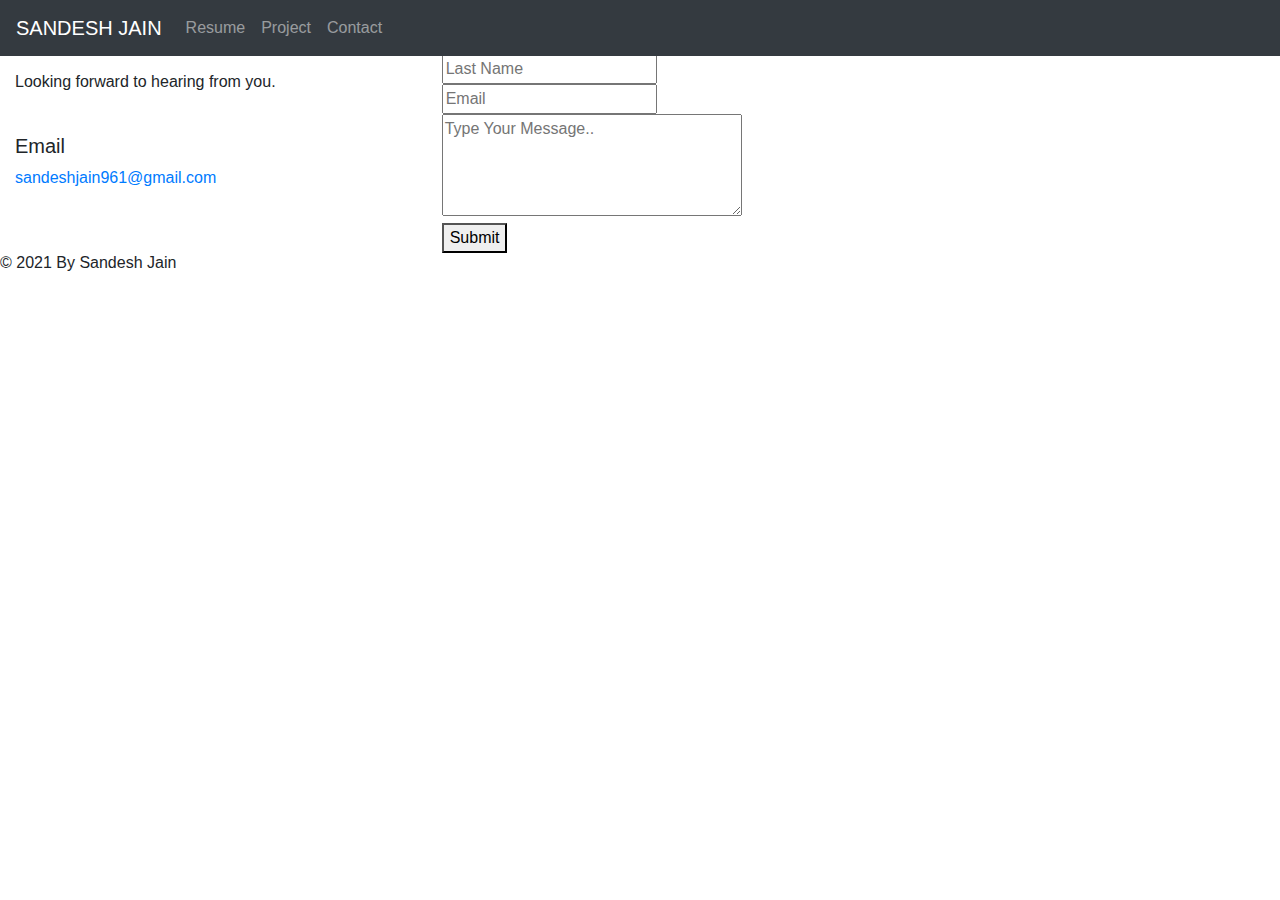
==== contact.html @ 9431c758 "Add files via upload" ====
<!doctype html>
<<!DOCTYPE html>
<html>
<head>

	<title>Contact</title>
	<meta charset="utf-8">
	<meta name="viewport" content="width=device-width, initial-scale=1">
	<link rel="stylesheet" href="https://maxcdn.bootstrapcdn.com/bootstrap/4.5.2/css/bootstrap.min.css">
  	<script src="https://ajax.googleapis.com/ajax/libs/jquery/3.5.1/jquery.min.js"></script>
  	<script src="https://cdnjs.cloudflare.com/ajax/libs/popper.js/1.16.0/umd/popper.min.js"></script>
  	<script src="https://maxcdn.bootstrapcdn.com/bootstrap/4.5.2/js/bootstrap.min.js"></script>
  	<link rel="stylesheet" type="text/css" href="css/style.css">

  	<link rel="preconnect" href="https://fonts.googleapis.com">
	<link rel="preconnect" href="https://fonts.gstatic.com" crossorigin>
	<link href="https://fonts.googleapis.com/css2?family=Nunito&display=swap" rel="stylesheet">
	
</head>

<body>

	<div class="header">
		<nav class="navbar navbar-expand-sm bg-dark navbar-dark fixed-top">
	  		<a class="navbar-brand" href="index.html">SANDESH JAIN</a>
	  		<ul class="navbar-nav">
	    		<li class="nav-item">
	      			<a class="nav-link" href="resume.html">Resume</a>
	    		</li>
	    		<li class="nav-item">
	      			<a class="nav-link" href="project.html">Project</a>
	    		</li>
	    		<li class="nav-item">
	      			<a class="nav-link" href="contact.html">Contact</a>
	    		</li>
	  		</ul>
		</nav>
	</div>


	<div class="contactsandesh">
		<div class="container-fluid">
	  		<div class="row">

	  			<div class="col-sm-4"> <h2>Contact</h2> <p> Looking forward to hearing from you. </p> <br>
	  				<h5> Email </h5> <p> <a href="mailto:sandeshjain961@gmail.com"> sandeshjain961@gmail.com </a></p>
	  			 </div>

	  			<div class="col-sm-8">

					<form action="https://www.actionforms.io/e/r/contactsandesh" method="POST">
					    <div>
					        <input type="text" name="First Name" placeholder="First Name" required>
					    </div>
					    <div>
					        <input type="text" name="Last Name" placeholder="Last Name" required>
					    </div>
					    <div>
					        <input type="Email" name="Email" placeholder="Email" required>
					    </div>
					    <div>
					        <textarea name="msg" placeholder="Type Your Message.." cols="30" rows="4" required></textarea> 
					    </div>

					    <button type="submit" class="button button1"> Submit </button>
					</form>
				</div>
			</div>
		</div>
	</div>

	<div class="footer">
		<h6> © 2021 By Sandesh Jain </h6>
	</div>


</body>
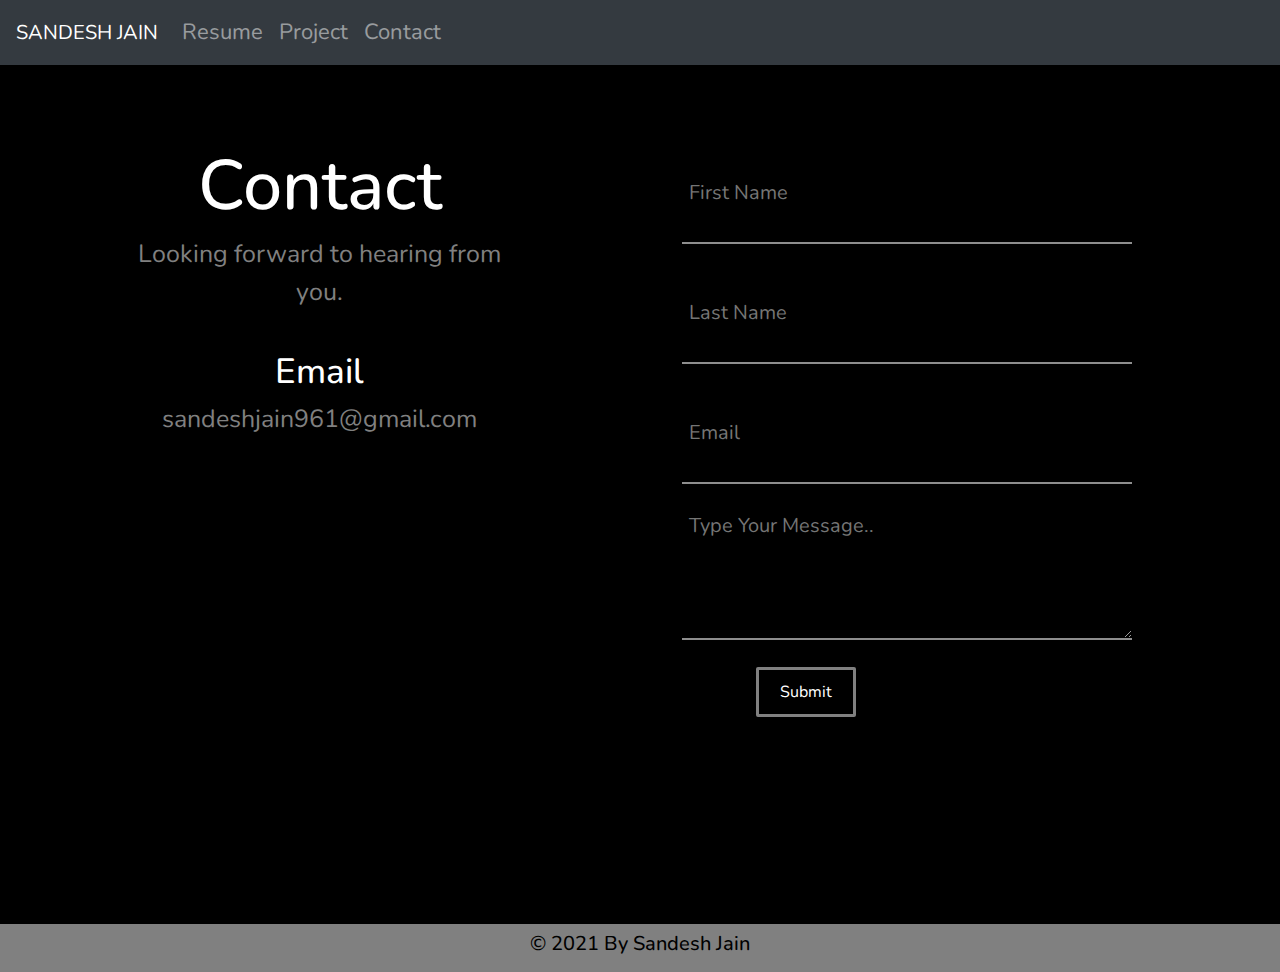
==== commit 57022f5c: "Update contact.html" ====
--- a/contact.html
+++ b/contact.html
@@ -42,11 +42,13 @@
 		<div class="container-fluid">
 	  		<div class="row">
 
+	  			<div class="col-sm-1"> </div>
+
 	  			<div class="col-sm-4"> <h2>Contact</h2> <p> Looking forward to hearing from you. </p> <br>
 	  				<h5> Email </h5> <p> <a href="mailto:sandeshjain961@gmail.com"> sandeshjain961@gmail.com </a></p>
 	  			 </div>
 
-	  			<div class="col-sm-8">
+	  			<div class="col-sm-7">
 
 					<form action="https://www.actionforms.io/e/r/contactsandesh" method="POST">
 					    <div>
@@ -74,4 +76,4 @@
 	</div>
 
 
-</body>+</body>
--- a/css/style.css
+++ b/css/style.css
@@ -0,0 +1,285 @@
+
+body
+{
+	background-color: black;
+	color: grey;
+	font-family: 'Nunito', sans-serif;
+}
+
+.footer
+{
+   /*position: fixed;*/
+   left: 0;
+   bottom: 0;
+   width: 100%;
+   background-color: grey;
+   color: black;
+   text-align: center;
+   padding: 8px;
+}
+
+.content
+{
+	min-height: 100vh;
+	text-align: center;
+	padding-top: 150px;
+}
+
+.projectcontent
+{
+	min-height: 100vh;
+	text-align: center;
+	padding-top: 50px;
+	padding-bottom: 50px;
+	padding-right: 20px;
+	padding-left: 20px;
+}
+
+.skillcontent
+{
+	min-height: 100vh;
+	text-align: center;
+	padding-top: 140px;	
+	padding-bottom: 140px;
+}
+
+.resumecontent
+{
+	min-height: 100vh;
+	text-align: center;
+	padding-top: 140px;	
+	padding-bottom: 140px;
+}
+
+h1
+{
+	color: white;
+	font-size: 120px;
+}
+
+h2
+{
+	color: white;
+	font-size: 70px;
+}
+
+h3
+{
+	color: white;
+	font-size: 45px;
+}
+
+h4
+{
+	font-size: 35px;
+}
+
+h5
+{
+	color: white;
+	font-size: 35px;
+}
+
+h6
+{
+	font-size: 20px;
+}
+
+
+p
+{
+	font-style: bold;
+	font-size: 25px;
+}
+
+a
+{
+	color: grey;
+}
+
+a,a:visited,a:hover,a:active
+{
+	text-decoration: none;
+	color: inherit;
+}
+
+
+.contactsandesh
+{
+	min-height: 100vh;
+	text-align: center;
+	padding-top: 120px;
+	padding-bottom: 200px;
+}
+
+input
+{
+	padding: 7px;
+    font-size: 20px;
+    border: 0;
+    outline: 0;
+    background: transparent;
+    border-bottom: 2px solid #8e8e8e;
+    width: 450px;
+    margin-bottom: 20px;
+    color:#F5F5F5;
+    min-height: 100px;
+}
+
+textarea
+{
+	padding: 7px;
+    font-size: 20px;
+    border: 0;
+    outline: 0;
+    background: transparent;
+    border-bottom: 2px solid #8e8e8e;
+    width: 450px;
+    margin-bottom: 20px;
+    color:#F5F5F5;
+    min-height: 100px;
+}
+
+button
+{
+	text-align: center;
+	color: white;
+	background-color: grey;
+	border-width: 5px;
+	border-radius: 2px;
+	width: 100px;
+	height: 50px;
+	position: absolute;
+	left: 223px;
+}
+
+#pimg
+{
+	height: 400px;
+	width: 400px;
+	border-width: 2px;
+}
+
+.card
+{
+  /*box-shadow: 0 4px 8px 0 rgba(0, 0, 0, 0.2);*/
+  background-color: black;
+  border: 4px solid grey;
+  padding: 30px;
+  max-width: 500px;
+  height: 340px;
+  min-height: 340px;
+  margin: auto;
+  text-align: center;
+  overflow: hidden;
+  transition: all 0.80s;
+  
+ 
+ /* font-family: arial; */
+}
+
+.card:hover
+{
+	border-color: blue;
+	min-height: 500px;
+	
+}
+
+.button
+{
+	
+  /*	padding: 8px;
+  	color: white;
+  	background-color: black;
+  	text-align: center;
+  	cursor: pointer;
+  	width: 30%;
+  	font-size: 18px; */
+  
+  background-color: #4CAF50; /* Green */
+  border: none;
+  color: white;
+  padding: 10px;
+  text-align: center;
+  text-decoration: none;
+  display: inline-block;
+  font-size: 16px;
+  /*margin: 4px 2px; */
+  transition-duration: 0.4s;
+  cursor: pointer;
+}
+
+.button1 {
+  background-color: black;
+  color: white;
+  border: 3px solid grey;
+}
+
+.button1:hover {
+  background-color: #696969;
+  color: white;
+}
+
+.education
+{
+	background-color: white;
+	/*height: 100px;*/
+	width: 80%;
+	padding: 50px;
+	margin-top: 2px;
+	margin: auto;
+	margin-bottom: 15%;
+	min-height: 60vh;
+	color: black;
+}
+
+.skill
+{
+	background-color: white;
+	/*height: 100px;*/
+	width: 80%;
+	padding: 10px;
+	margin-top: 2px;
+	margin: auto;
+	margin-bottom: 6%;
+	min-height: 60vh;
+	color: black;
+}
+
+.btn
+{
+	position: sticky;
+  height: 100px;
+  width: 120px;
+  border-radius: 50%;
+  
+  background-color: #4CAF50; /* Green */
+  border: none;
+  color: white;
+  padding: 10px;
+  text-align: center;
+  text-decoration: none;
+  display: inline-block;
+  font-size: 16px;
+  /*margin: 4px 2px; */
+  transition-duration: 0.4s;
+  cursor: pointer;
+}
+
+.btn1 {
+  background-color: black;
+  color: white;
+  border: 3px solid grey;
+}
+
+.btn1:hover {
+  background-color: #696969;
+  color: white;
+}
+
+ul
+{
+	color: grey;
+	font-size: 22px;
+	text-align: left;
+}
